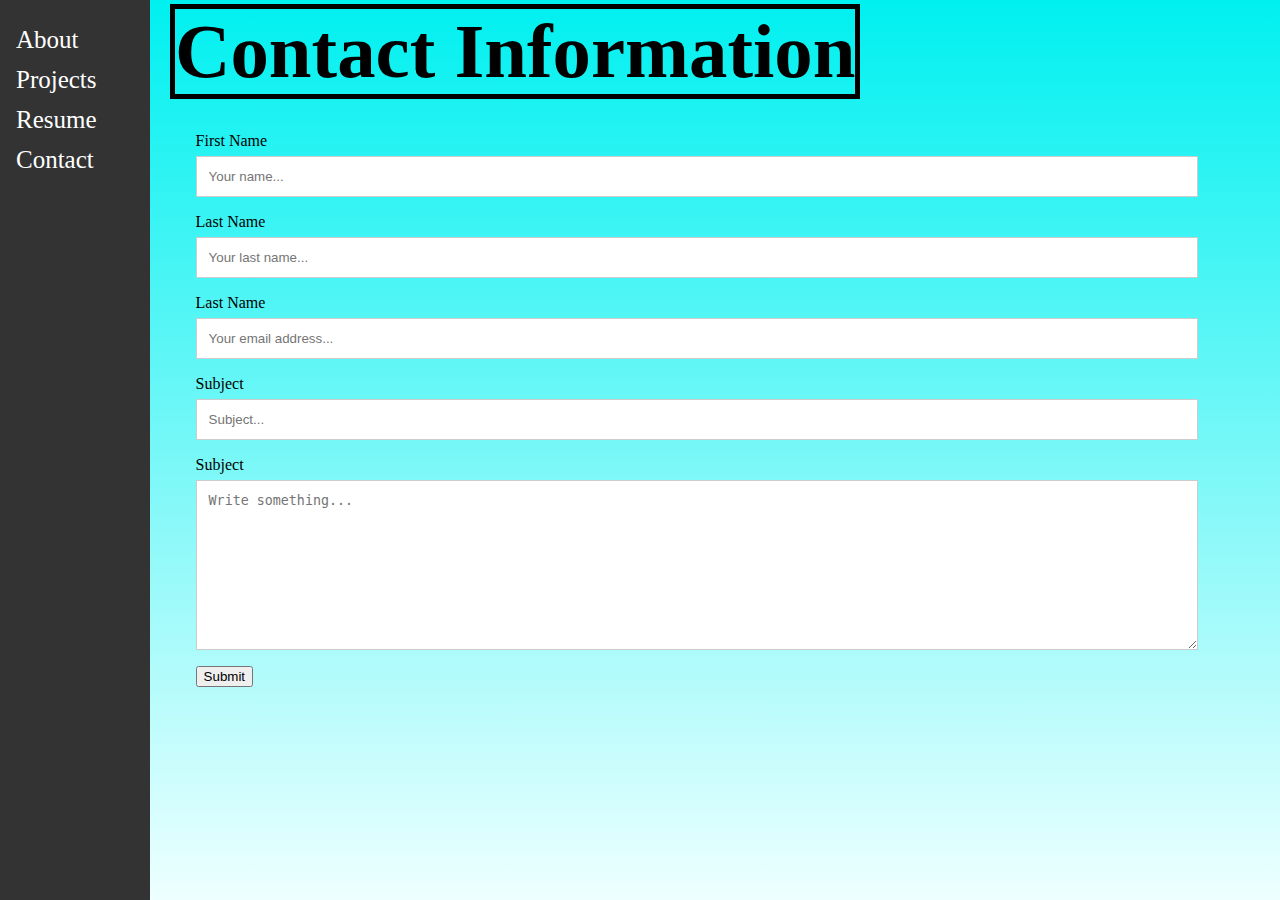
==== contact.html @ d4c87ea9 "1st Attempt to setup contact form" ====
<html>
<head>
  <meta name="viewport" content="width=device-width, initial-scale=1">
  <link rel="stylesheet" href="styles.css">
</head>

<div class="sidenav">
    <a href="/Pauls_Portfolio/index.html">About</a>
    <a href="#">Projects</a>
    <a href="/Pauls_Portfolio/resume.html">Resume</a>
    <a href="/Pauls_Portfolio/contact.html">Contact</a>
  </div>
  
  <header style="font-size: 170%;">
    <h1 class="header" style="font-size: 6vw;"> Contact Information <h1>  
  </header>

  <div class="contact_form">
    <form action="/Pauls_Portfolio/contact.php">
        <label for="fname">First Name</label>
        <input type="text" id="fname" name="firstname" placeholder="Your name...">
        <label for="lname">Last Name</label>
        <input type="text" id="lname" name="lastname" placeholder="Your last name...">
        <label for="email">Last Name</label>
        <input type="text" id="email" name="email" placeholder="Your email address...">
        <label for="subject">Subject</label>
        <input type="text" id="subject" name="subject" placeholder="Subject...">
        <label for="subject">Subject</label>
        <textarea id="message" name="message" placeholder="Write something..." style="height:170px"></textarea>
        <input type="submit" value="Submit">
     </form>
</div>

</html>
---- styles.css ----
/* Style page content */
body{
    background-image: linear-gradient(to bottom, #00f0f0, #eeffff);
    margin-left: 160px; /* Same as the width of the sidebar */
    padding: 0px 10px;
    
}
.genText {
    max-width: 50vw;
    font-family: sans-serif; 
}
.pdf {
  width: 750px;
  height: 850px;
}

.main {
  font-size: 110%; 
  line-height: 200%;
  max-width: 75vw;
  display: block;
}

.header {
  display: inline; 
  border-style: solid; 
  border-width: 5px;
  font-size: 55px;
}

.pfp {
    float: right; 
    border-radius: 48%; 
    max-width: 440px; 
    height: auto;
    margin-left: 3vw;
}

.sidenav {
  height: 100%; /* Full-height: remove this if you want "auto" height */
  width: 150px; /* Set the width of the sidebar */
  position: fixed; /* Fixed Sidebar (stay in place on scroll) */
  z-index: 1; /* Stay on top */
  top: 0; /* Stay at the top */
  left: 0;
  background-color: #333; /* Black */
  overflow-x: hidden; /* Disable horizontal scroll */
  padding-top: 20px;
}

/* The navigation menu links */
.sidenav a {
  padding: 6px 8px 6px 16px;
  text-decoration: none;
  font-size: 25px;
  color: white;
  display: block;
}

/* When you mouse over the navigation links, change their color */
.sidenav a:hover {
  color: orange;
  background-color: #111;
}

input[type=text], select, textarea {
  width: 100%;
  padding: 12px;
  border: 1px solid #ccc;
  margin-top: 6px;
  margin-bottom: 16px;
  resize: vertical;
}

.contact_form {
  display: table;
  float: left;
  margin: 0vw 5vw 5vw 2vw;
}

/* On smaller screens, where height is less than 900px, change the style of the sidebar (less padding and a smaller font size) */
@media screen and (max-width: 900px) {
  body {
    margin-left: 18vw;
  }
  .sidenav {
      padding-top: 15px;
      width: 15vw;
  }
  .sidenav a {
      font-size: 3vw;
      padding: 1vw;
  }
  .header {
      font-size: 8vw;
  }
  .main {
      max-width: 71vw;
      line-height: 7vw;
  }
  .genText {
      font-size: 5vw;
      max-width: 100%;
  }
  .pfp {
      max-width: 100%;
      height: auto;
      padding-bottom: 5vw;
  }
  .pdf {
      max-width: 73vw;
      height: 100%;
  }
}
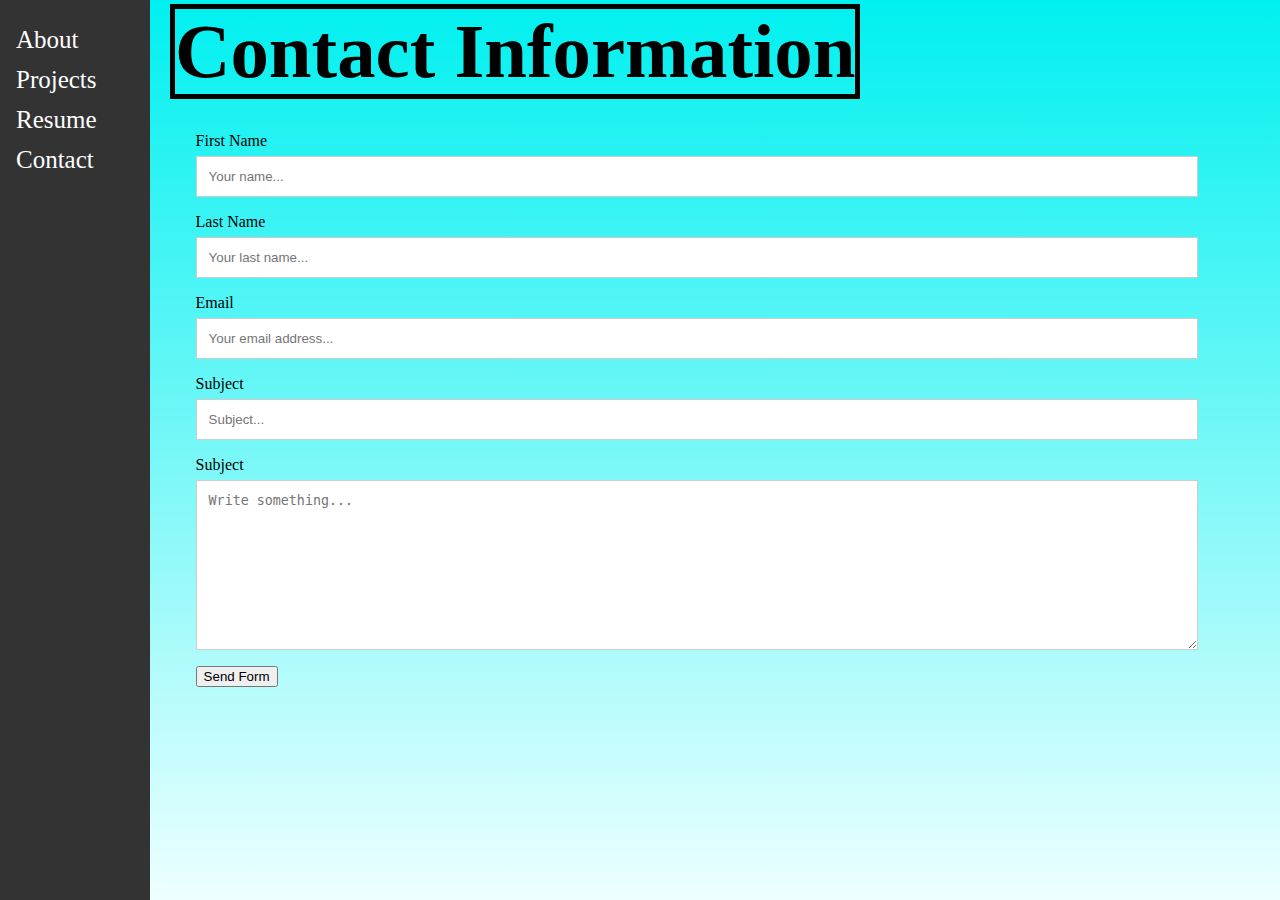
==== commit cbc7817d: "Contact form attempt #3, got a 405 error last time" ====
--- a/contact.html
+++ b/contact.html
@@ -16,18 +16,18 @@
   </header>
 
   <div class="contact_form">
-    <form action="/Pauls_Portfolio/contact.php">
+    <form method="post" name="myemailform" action="/Pauls_Portfolio/contact.php">
         <label for="fname">First Name</label>
         <input type="text" id="fname" name="firstname" placeholder="Your name...">
         <label for="lname">Last Name</label>
         <input type="text" id="lname" name="lastname" placeholder="Your last name...">
-        <label for="email">Last Name</label>
+        <label for="email">Email</label>
         <input type="text" id="email" name="email" placeholder="Your email address...">
         <label for="subject">Subject</label>
         <input type="text" id="subject" name="subject" placeholder="Subject...">
         <label for="subject">Subject</label>
         <textarea id="message" name="message" placeholder="Write something..." style="height:170px"></textarea>
-        <input type="submit" value="Submit">
+        <input type="submit" value="Send Form">
      </form>
 </div>
 
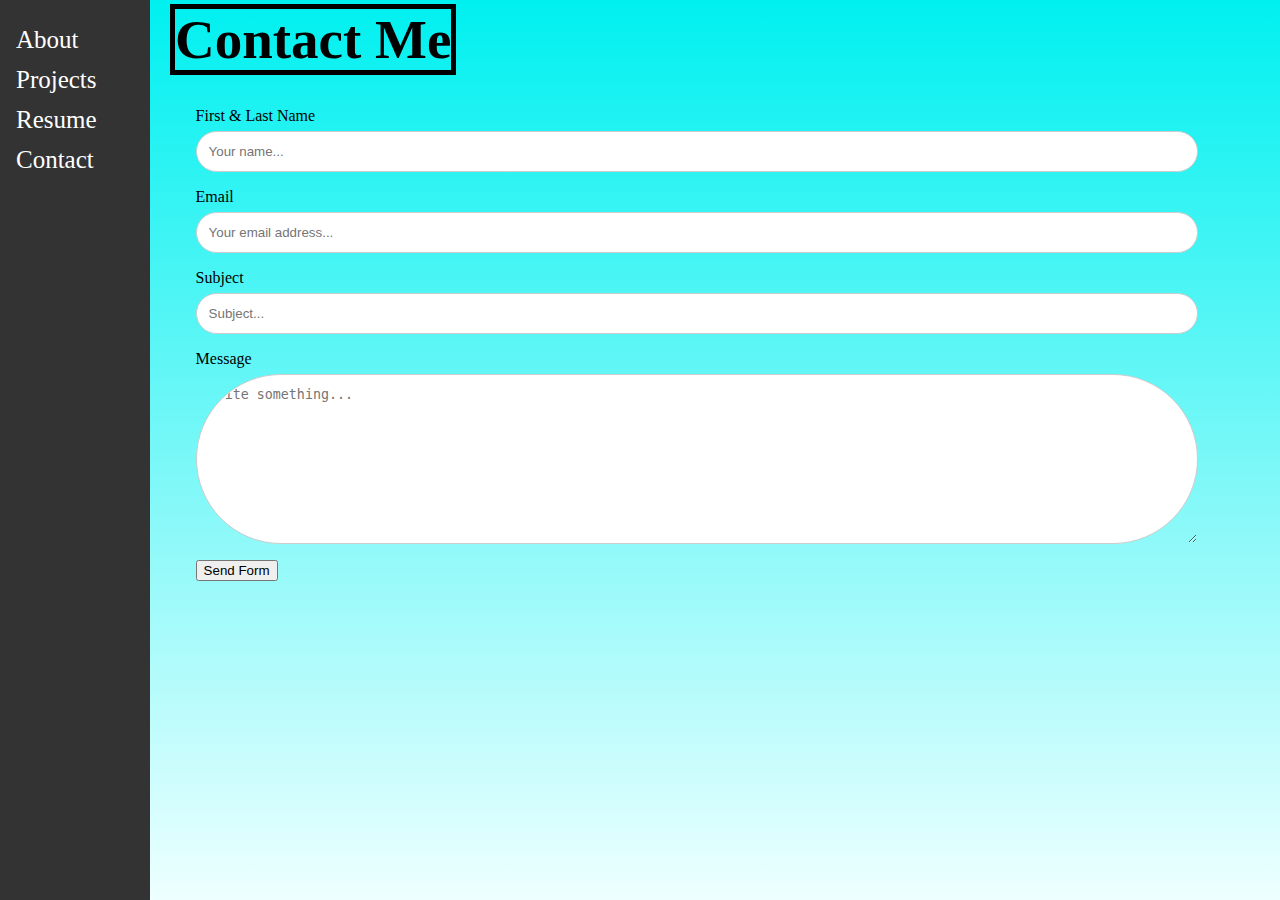
==== commit 198fd2bd: "Made all contact fields required" ====
--- a/contact.html
+++ b/contact.html
@@ -12,21 +12,19 @@
   </div>
   
   <header style="font-size: 170%;">
-    <h1 class="header" style="font-size: 6vw;"> Contact Information <h1>  
+    <h1 class="header"> Contact Me <h1>  
   </header>
 
   <div class="contact_form">
-    <form method="post" name="myemailform" action="/Pauls_Portfolio/contact.php">
-        <label for="fname">First Name</label>
-        <input type="text" id="fname" name="firstname" placeholder="Your name...">
-        <label for="lname">Last Name</label>
-        <input type="text" id="lname" name="lastname" placeholder="Your last name...">
+    <form method="post" action="https://formspree.io/f/mbjbreey">
+        <label for="name">First & Last Name</label>
+        <input type="text" id="name" name="name" placeholder="Your name..." required="true">
         <label for="email">Email</label>
-        <input type="text" id="email" name="email" placeholder="Your email address...">
+        <input type="text" id="email" name="email" placeholder="Your email address..." required="true">
         <label for="subject">Subject</label>
-        <input type="text" id="subject" name="subject" placeholder="Subject...">
-        <label for="subject">Subject</label>
-        <textarea id="message" name="message" placeholder="Write something..." style="height:170px"></textarea>
+        <input type="text" id="subject" name="subject" placeholder="Subject..." required="true">
+        <label for="message">Message</label>
+        <textarea id="message" name="message" placeholder="Write something..." style="height:170px" required="true"></textarea>
         <input type="submit" value="Send Form">
      </form>
 </div>
--- a/styles.css
+++ b/styles.css
@@ -70,6 +70,7 @@
   margin-top: 6px;
   margin-bottom: 16px;
   resize: vertical;
+  border-radius: 100px;
 }
 
 .contact_form {
@@ -111,4 +112,7 @@
       max-width: 73vw;
       height: 100%;
   }
+  input[type=text], select, textarea {
+    border-radius: 20px;
+  }
 }
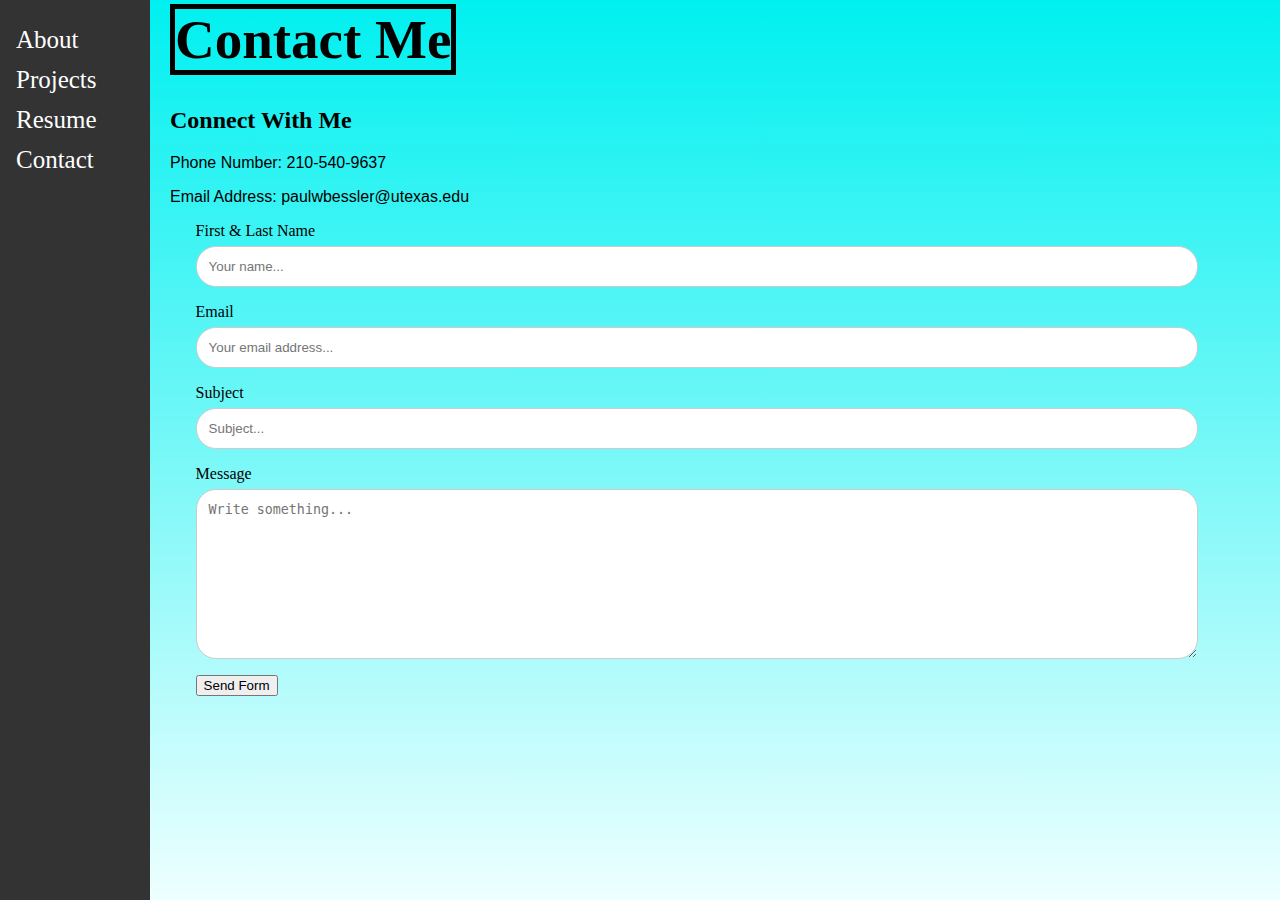
==== commit b91cc89e: "Added contact me section with phone number etc" ====
--- a/contact.html
+++ b/contact.html
@@ -9,13 +9,19 @@
     <a href="#">Projects</a>
     <a href="/Pauls_Portfolio/resume.html">Resume</a>
     <a href="/Pauls_Portfolio/contact.html">Contact</a>
-  </div>
+</div>
   
-  <header style="font-size: 170%;">
+<header style="font-size: 170%;">
     <h1 class="header"> Contact Me <h1>  
-  </header>
+</header>
 
-  <div class="contact_form">
+<div class="contact_info">
+    <h2>Connect With Me </h2>
+    <p class="genText">Phone Number: 210-540-9637</p>
+    <p class="genText">Email Address: paulwbessler@utexas.edu</p>
+</div>
+
+<div class="contact_form">
     <form method="post" action="https://formspree.io/f/mbjbreey">
         <label for="name">First & Last Name</label>
         <input type="text" id="name" name="name" placeholder="Your name..." required="true">
@@ -26,7 +32,7 @@
         <label for="message">Message</label>
         <textarea id="message" name="message" placeholder="Write something..." style="height:170px" required="true"></textarea>
         <input type="submit" value="Send Form">
-     </form>
+    </form>
 </div>
 
 </html>--- a/styles.css
+++ b/styles.css
@@ -70,7 +70,7 @@
   margin-top: 6px;
   margin-bottom: 16px;
   resize: vertical;
-  border-radius: 100px;
+  border-radius: 20px;
 }
 
 .contact_form {
@@ -115,4 +115,19 @@
   input[type=text], select, textarea {
     border-radius: 20px;
   }
+  .contact_form {
+    float: none;
+    font-size: 5vw;
+    width: 62vw;
+    background: none;
+  }
+
+  .contact_info {
+    float: none;
+    width: 74vw;
+    font-size: 5vw;
+    text-align: center;
+    padding: 0.5vw 0vw 2vw 0vw;
+    margin-bottom: 6vw;
+  }
 }
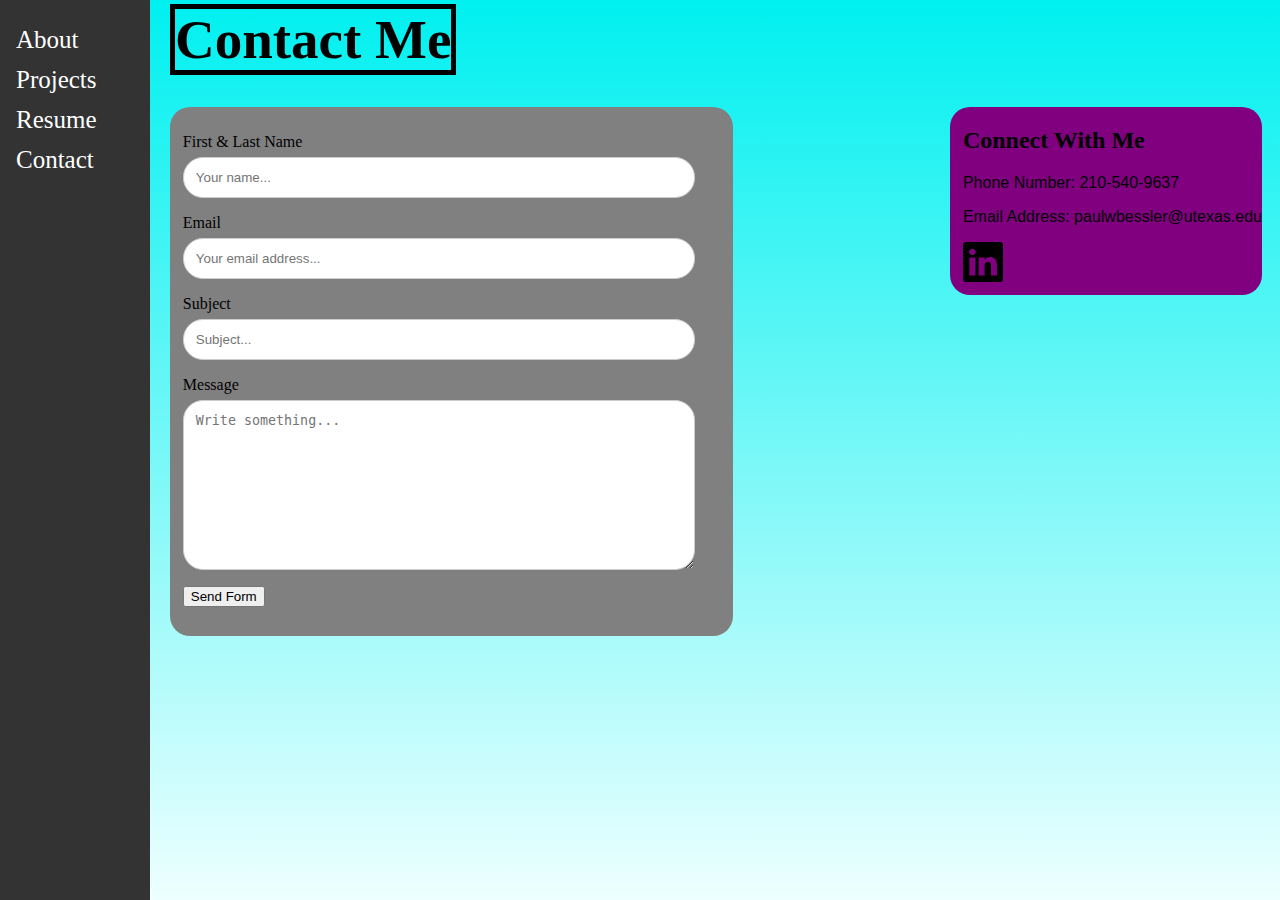
==== commit 152c161f: "Changing spacing on contact sheet, fixing linkedIn icon" ====
--- a/contact.html
+++ b/contact.html
@@ -15,24 +15,29 @@
     <h1 class="header"> Contact Me <h1>  
 </header>
 
-<div class="contact_info">
-    <h2>Connect With Me </h2>
-    <p class="genText">Phone Number: 210-540-9637</p>
-    <p class="genText">Email Address: paulwbessler@utexas.edu</p>
-</div>
+<div style="display: inline-block"></div>
+    <div class="contact_info">
+        <h2>Connect With Me </h2>
+        <p class="genText">Phone Number: 210-540-9637</p>
+        <p class="genText">Email Address: paulwbessler@utexas.edu</p>
+        <a href="https://www.linkedin.com/in/paulwbessler/" ></a><svg xmlns="http://www.w3.org/2000/svg" width="40" height="40" fill="currentColor" class="bi bi-linkedin" viewBox="0 0 16 16"> 
+            <path d="M0 1.146C0 .513.526 0 1.175 0h13.65C15.474 0 16 .513 16 1.146v13.708c0 .633-.526 1.146-1.175 1.146H1.175C.526 16 0 15.487 0 14.854V1.146zm4.943 12.248V6.169H2.542v7.225h2.401zm-1.2-8.212c.837 0 1.358-.554 1.358-1.248-.015-.709-.52-1.248-1.342-1.248-.822 0-1.359.54-1.359 1.248 0 .694.521 1.248 1.327 1.248h.016zm4.908 8.212V9.359c0-.216.016-.432.08-.586.173-.431.568-.878 1.232-.878.869 0 1.216.662 1.216 1.634v3.865h2.401V9.25c0-2.22-1.184-3.252-2.764-3.252-1.274 0-1.845.7-2.165 1.193v.025h-.016a5.54 5.54 0 0 1 .016-.025V6.169h-2.4c.03.678 0 7.225 0 7.225h2.4z" />
+        </svg>
+    </div>
 
-<div class="contact_form">
-    <form method="post" action="https://formspree.io/f/mbjbreey">
-        <label for="name">First & Last Name</label>
-        <input type="text" id="name" name="name" placeholder="Your name..." required="true">
-        <label for="email">Email</label>
-        <input type="text" id="email" name="email" placeholder="Your email address..." required="true">
-        <label for="subject">Subject</label>
-        <input type="text" id="subject" name="subject" placeholder="Subject..." required="true">
-        <label for="message">Message</label>
-        <textarea id="message" name="message" placeholder="Write something..." style="height:170px" required="true"></textarea>
-        <input type="submit" value="Send Form">
-    </form>
+    <div class="contact_form">
+        <form method="post" action="https://formspree.io/f/mbjbreey">
+            <label for="name">First & Last Name</label>
+            <input type="text" id="name" name="name" placeholder="Your name..." required="true">
+            <label for="email">Email</label>
+            <input type="text" id="email" name="email" placeholder="Your email address..." required="true">
+            <label for="subject">Subject</label>
+            <input type="text" id="subject" name="subject" placeholder="Subject..." required="true">
+            <label for="message">Message</label>
+            <textarea id="message" name="message" placeholder="Write something..." style="height:170px" required="true"></textarea>
+            <input type="submit" value="Send Form">
+        </form>
+    </div>
 </div>
 
 </html>--- a/styles.css
+++ b/styles.css
@@ -74,9 +74,21 @@
 }
 
 .contact_form {
-  display: table;
   float: left;
-  margin: 0vw 5vw 5vw 2vw;
+  background: grey;
+  padding: 2vw 3vw 1vw 1vw;
+  max-width: 40vw;
+  border-radius: 20px;
+  margin-bottom: 2vw;
+}
+
+.contact_info {
+  float: right;
+  background: purple;
+  margin: 0vw 0vw 0vw 2vw;
+  padding: 0vw 0vw 1vw 1vw;
+  max-width: 40vw;
+  border-radius: 20px;
 }
 
 /* On smaller screens, where height is less than 900px, change the style of the sidebar (less padding and a smaller font size) */
@@ -118,16 +130,16 @@
   .contact_form {
     float: none;
     font-size: 5vw;
-    width: 62vw;
+    max-width: 59vw;
     background: none;
   }
 
   .contact_info {
     float: none;
-    width: 74vw;
+    max-width: 74vw;
     font-size: 5vw;
     text-align: center;
-    padding: 0.5vw 0vw 2vw 0vw;
-    margin-bottom: 6vw;
+    padding: 0.5vw 0vw 3vw 0vw;
+    margin: 0vw 0vw 6vw 0vw;
   }
 }
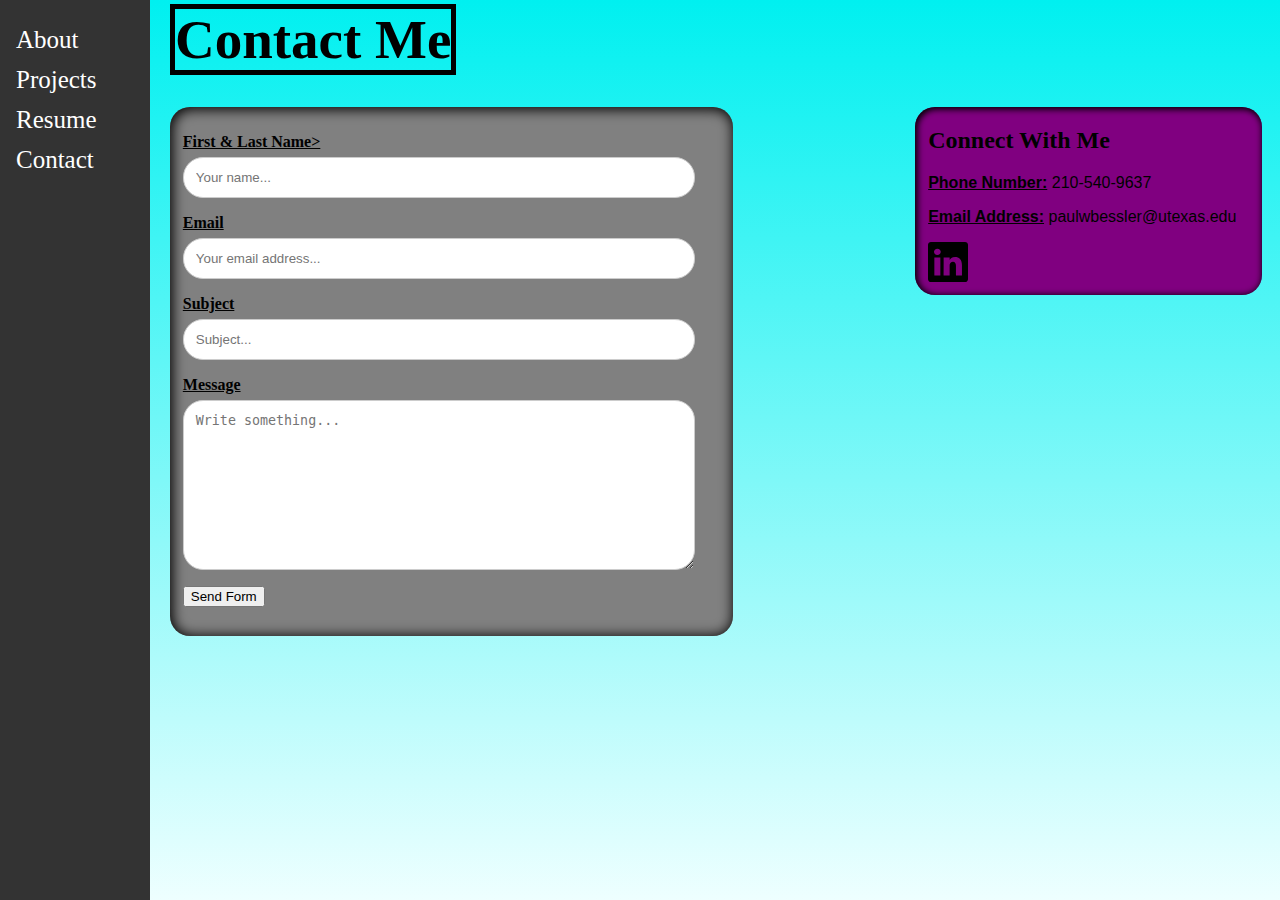
==== commit 72c656a9: "Changed color of icon when clicked, added underlining and bold for contact page, added background sh" ====
--- a/contact.html
+++ b/contact.html
@@ -18,22 +18,22 @@
 <div style="display: inline-block"></div>
     <div class="contact_info">
         <h2>Connect With Me </h2>
-        <p class="genText">Phone Number: 210-540-9637</p>
-        <p class="genText">Email Address: paulwbessler@utexas.edu</p>
-        <a href="https://www.linkedin.com/in/paulwbessler/" ></a><svg xmlns="http://www.w3.org/2000/svg" width="40" height="40" fill="currentColor" class="bi bi-linkedin" viewBox="0 0 16 16"> 
+        <p class="genText"><u><b>Phone Number:</b></u> 210-540-9637</p>
+        <p class="genText"><u><b>Email Address:</b></u> paulwbessler@utexas.edu</p>
+        <a href="https://www.linkedin.com/in/paulwbessler/" > <svg xmlns="http://www.w3.org/2000/svg" width="40" height="40" fill="" class="bi bi-linkedin" viewBox="0 0 16 16"> 
             <path d="M0 1.146C0 .513.526 0 1.175 0h13.65C15.474 0 16 .513 16 1.146v13.708c0 .633-.526 1.146-1.175 1.146H1.175C.526 16 0 15.487 0 14.854V1.146zm4.943 12.248V6.169H2.542v7.225h2.401zm-1.2-8.212c.837 0 1.358-.554 1.358-1.248-.015-.709-.52-1.248-1.342-1.248-.822 0-1.359.54-1.359 1.248 0 .694.521 1.248 1.327 1.248h.016zm4.908 8.212V9.359c0-.216.016-.432.08-.586.173-.431.568-.878 1.232-.878.869 0 1.216.662 1.216 1.634v3.865h2.401V9.25c0-2.22-1.184-3.252-2.764-3.252-1.274 0-1.845.7-2.165 1.193v.025h-.016a5.54 5.54 0 0 1 .016-.025V6.169h-2.4c.03.678 0 7.225 0 7.225h2.4z" />
-        </svg>
+        </svg> </a>
     </div>
 
     <div class="contact_form">
         <form method="post" action="https://formspree.io/f/mbjbreey">
-            <label for="name">First & Last Name</label>
+            <label for="name"><u><b>First & Last Name></label>
             <input type="text" id="name" name="name" placeholder="Your name..." required="true">
             <label for="email">Email</label>
             <input type="text" id="email" name="email" placeholder="Your email address..." required="true">
             <label for="subject">Subject</label>
             <input type="text" id="subject" name="subject" placeholder="Subject..." required="true">
-            <label for="message">Message</label>
+            <label for="message">Message</b></u></label>
             <textarea id="message" name="message" placeholder="Write something..." style="height:170px" required="true"></textarea>
             <input type="submit" value="Send Form">
         </form>
--- a/styles.css
+++ b/styles.css
@@ -76,6 +76,7 @@
 .contact_form {
   float: left;
   background: grey;
+  box-shadow: 0.1vw 0.1vw 1vw 0.1vw black inset;
   padding: 2vw 3vw 1vw 1vw;
   max-width: 40vw;
   border-radius: 20px;
@@ -85,10 +86,16 @@
 .contact_info {
   float: right;
   background: purple;
+  box-shadow: 0.1vw 0.1vw 0.5vw 0.1vw black inset;
   margin: 0vw 0vw 0vw 2vw;
-  padding: 0vw 0vw 1vw 1vw;
-  max-width: 40vw;
+  padding: 0vw 2vw 1vw 1vw;
+  max-width: 45vw;
   border-radius: 20px;
+}
+
+/*Color for linkedin icon on a hover*/
+.bi:hover {
+  fill: lightblue;
 }
 
 /* On smaller screens, where height is less than 900px, change the style of the sidebar (less padding and a smaller font size) */
@@ -132,6 +139,7 @@
     font-size: 5vw;
     max-width: 59vw;
     background: none;
+    box-shadow: none;
   }
 
   .contact_info {
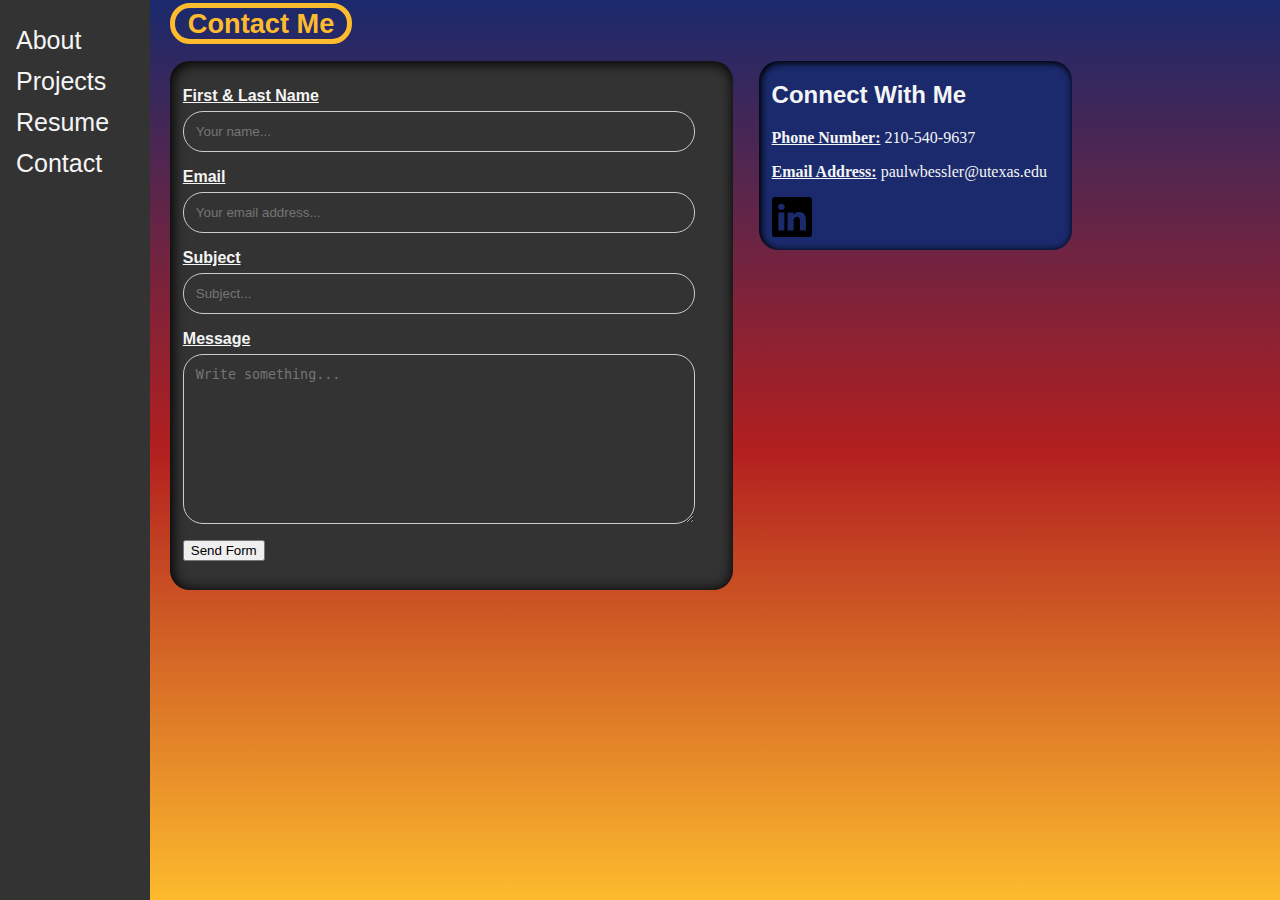
==== commit b02abe02: "Changed header font styling" ====
--- a/contact.html
+++ b/contact.html
@@ -6,16 +6,16 @@
 
 <div class="sidenav">
     <a href="/Pauls_Portfolio/index.html">About</a>
-    <a href="#">Projects</a>
+    <a href="/Pauls_Portfolio/projects.html">Projects</a>
     <a href="/Pauls_Portfolio/resume.html">Resume</a>
     <a href="/Pauls_Portfolio/contact.html">Contact</a>
 </div>
   
-<header style="font-size: 170%;">
+<header id="contact_title">
     <h1 class="header"> Contact Me <h1>  
 </header>
 
-<div style="display: inline-block"></div>
+<div style="display: inline-block">
     <div class="contact_info">
         <h2>Connect With Me </h2>
         <p class="genText"><u><b>Phone Number:</b></u> 210-540-9637</p>
@@ -27,7 +27,7 @@
 
     <div class="contact_form">
         <form method="post" action="https://formspree.io/f/mbjbreey">
-            <label for="name"><u><b>First & Last Name></label>
+            <label for="name"><u><b>First & Last Name</label>
             <input type="text" id="name" name="name" placeholder="Your name..." required="true">
             <label for="email">Email</label>
             <input type="text" id="email" name="email" placeholder="Your email address..." required="true">
--- a/styles.css
+++ b/styles.css
@@ -1,66 +1,76 @@
 /* Style page content */
 body{
-    background-image: linear-gradient(to bottom, #00f0f0, #eeffff);
-    margin-left: 160px; /* Same as the width of the sidebar */
-    padding: 0px 10px;
-    
+  background-image: linear-gradient(to bottom, #1a2a6c, #b21f1f, #fdbb2d);
+  margin-left: 160px; /* Same as the width of the sidebar */
+  padding: 0px 10px;
+  color: #f5f5f5; /* Light text color for contrast */
+  font-family: 'Arial', sans-serif;
 }
+
 .genText {
-    max-width: 50vw;
-    font-family: sans-serif; 
+max-width: 77vw;
+font-family: 'Georgia', serif; 
 }
+
 .pdf {
-  width: 750px;
-  height: 850px;
+width: 750px;
+height: 850px;
 }
 
 .main {
-  font-size: 110%; 
-  line-height: 200%;
-  max-width: 75vw;
-  display: block;
+font-size: 110%;
+line-height: 200%;
+max-width: 1000vw;
+display: inline-block;
+background: #333;
+box-shadow: 0.1vw 0.1vw 1vw 0.1vw black inset;
+padding: 1vw 1vw 1vw 2vw;
+border-radius: 2vw;
 }
 
 .header {
-  display: inline; 
-  border-style: solid; 
-  border-width: 5px;
-  font-size: 55px;
+display: inline; 
+border-style: solid; 
+border-width: 5px;
+font-size: 170%;
+padding: 0vw 1vw 0vw 1vw;
+border-radius: 20px;
+color: #fdbb2d; /* Golden color for headers */
 }
 
 .pfp {
-    float: right; 
-    border-radius: 48%; 
-    max-width: 440px; 
-    height: auto;
-    margin-left: 3vw;
+float: right;
+border-radius: 48%;
+max-width: 440px;
+height: auto;
+padding: 1vw 2vw 2vw 1vw;
 }
 
 .sidenav {
-  height: 100%; /* Full-height: remove this if you want "auto" height */
-  width: 150px; /* Set the width of the sidebar */
-  position: fixed; /* Fixed Sidebar (stay in place on scroll) */
-  z-index: 1; /* Stay on top */
-  top: 0; /* Stay at the top */
-  left: 0;
-  background-color: #333; /* Black */
-  overflow-x: hidden; /* Disable horizontal scroll */
-  padding-top: 20px;
+height: 100%; /* Full-height: remove this if you want "auto" height */
+width: 150px; /* Set the width of the sidebar */
+position: fixed; /* Fixed Sidebar (stay in place on scroll) */
+z-index: 1; /* Stay on top */
+top: 0; /* Stay at the top */
+left: 0;
+background-color: #333; /* Dark grey */
+overflow-x: hidden; /* Disable horizontal scroll */
+padding-top: 20px;
 }
 
 /* The navigation menu links */
 .sidenav a {
-  padding: 6px 8px 6px 16px;
-  text-decoration: none;
-  font-size: 25px;
-  color: white;
-  display: block;
+padding: 6px 8px 6px 16px;
+text-decoration: none;
+font-size: 25px;
+color: #f5f5f5; /* Light text color for contrast */
+display: block;
 }
 
 /* When you mouse over the navigation links, change their color */
 .sidenav a:hover {
-  color: orange;
-  background-color: #111;
+color: #fdbb2d; /* Golden color on hover */
+background-color: #111;
 }
 
 input[type=text], select, textarea {
@@ -71,11 +81,13 @@
   margin-bottom: 16px;
   resize: vertical;
   border-radius: 20px;
+  background-color: #333; /* Dark grey */
+  color: #f5f5f5; /* Light text color for contrast */
 }
 
 .contact_form {
   float: left;
-  background: grey;
+  background: #333; /* Dark grey */
   box-shadow: 0.1vw 0.1vw 1vw 0.1vw black inset;
   padding: 2vw 3vw 1vw 1vw;
   max-width: 40vw;
@@ -85,7 +97,7 @@
 
 .contact_info {
   float: right;
-  background: purple;
+  background: #1a2a6c; /* Deep blue */
   box-shadow: 0.1vw 0.1vw 0.5vw 0.1vw black inset;
   margin: 0vw 0vw 0vw 2vw;
   padding: 0vw 2vw 1vw 1vw;
@@ -95,7 +107,25 @@
 
 /*Color for linkedin icon on a hover*/
 .bi:hover {
-  fill: lightblue;
+  fill: #fdbb2d; /* Golden color on hover */
+}
+
+.button {
+  color: #f5f5f5; /* Light text color for contrast */
+  background-color: #b21f1f; /* Rich red */
+  box-shadow: 0.1vw 0.1vw 1vw 0.1vw black inset;
+  padding: 0.75vw;
+  text-align: center;
+  display: inline-block;
+  font-size: 1.5vw;
+  border-radius: 1vw;
+  margin: 1vw 1vw 1vw 0vw;
+  opacity: 90%;
+}
+
+.button:hover{
+  border: 2px solid #fdbb2d; /* Golden color on hover */
+  opacity: 100%;
 }
 
 /* On smaller screens, where height is less than 900px, change the style of the sidebar (less padding and a smaller font size) */
@@ -125,29 +155,10 @@
   .pfp {
       max-width: 100%;
       height: auto;
-      padding-bottom: 5vw;
+      padding: 0.5vw 0.5vw 5vw 0vw;
   }
   .pdf {
       max-width: 73vw;
-      height: 100%;
+      height: auto;
   }
-  input[type=text], select, textarea {
-    border-radius: 20px;
-  }
-  .contact_form {
-    float: none;
-    font-size: 5vw;
-    max-width: 59vw;
-    background: none;
-    box-shadow: none;
-  }
-
-  .contact_info {
-    float: none;
-    max-width: 74vw;
-    font-size: 5vw;
-    text-align: center;
-    padding: 0.5vw 0vw 3vw 0vw;
-    margin: 0vw 0vw 6vw 0vw;
-  }
-}
+}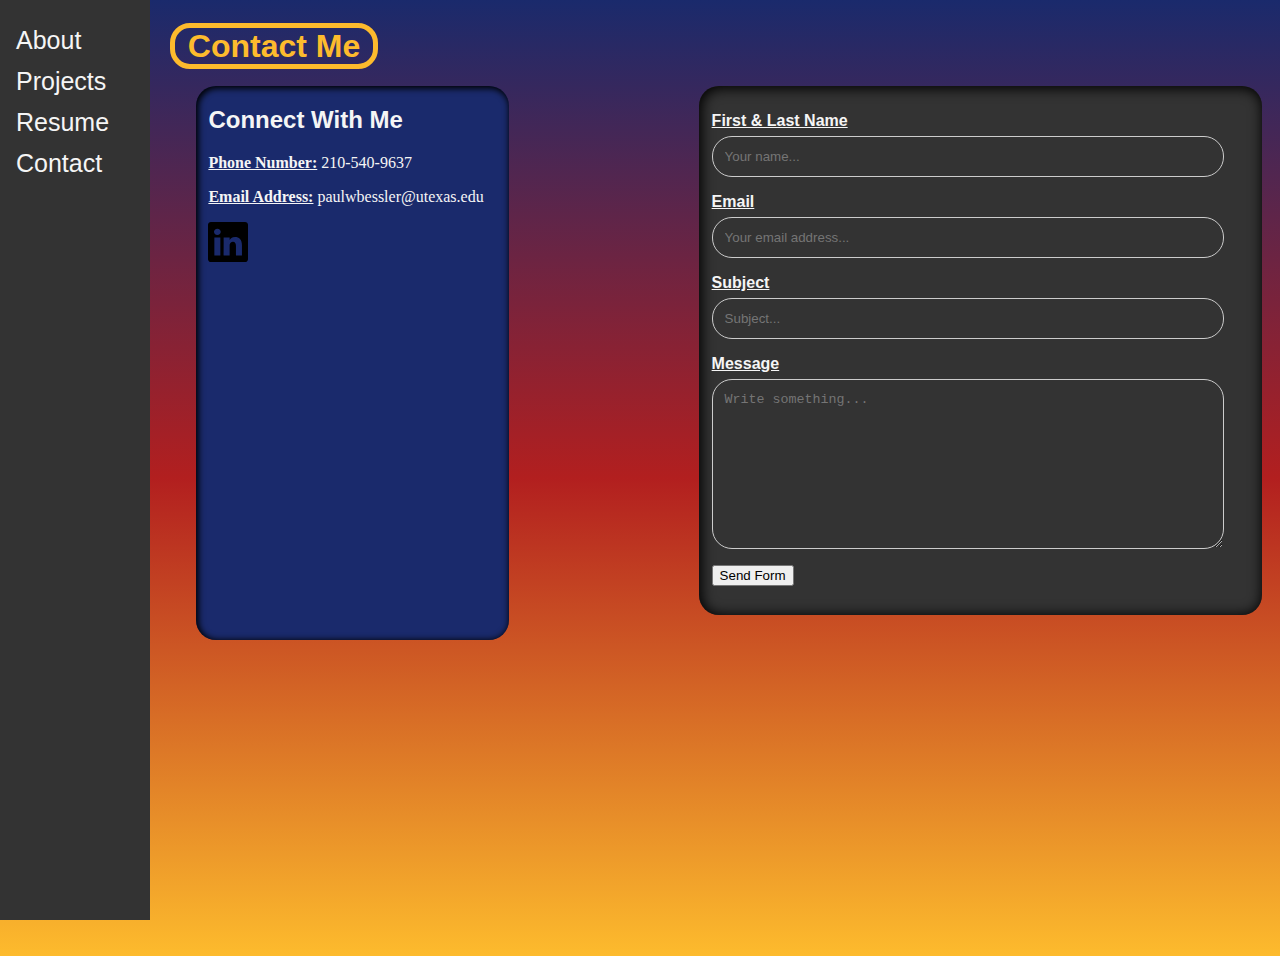
==== commit 82665abc: "Testing different arranging of contact page" ====
--- a/contact.html
+++ b/contact.html
@@ -15,7 +15,7 @@
     <h1 class="header"> Contact Me <h1>  
 </header>
 
-<div style="display: inline-block">
+<div class="contact_container">
     <div class="contact_info">
         <h2>Connect With Me </h2>
         <p class="genText"><u><b>Phone Number:</b></u> 210-540-9637</p>
--- a/styles.css
+++ b/styles.css
@@ -2,9 +2,10 @@
 body{
   background-image: linear-gradient(to bottom, #1a2a6c, #b21f1f, #fdbb2d);
   margin-left: 160px; /* Same as the width of the sidebar */
-  padding: 0px 10px;
+  padding: 20px 10px;
   color: #f5f5f5; /* Light text color for contrast */
   font-family: 'Arial', sans-serif;
+  min-height: 100vh; /* Full-height */
 }
 
 .genText {
@@ -25,6 +26,7 @@
 background: #333;
 box-shadow: 0.1vw 0.1vw 1vw 0.1vw black inset;
 padding: 1vw 1vw 1vw 2vw;
+margin: 1em 0em;
 border-radius: 2vw;
 }
 
@@ -32,8 +34,9 @@
 display: inline; 
 border-style: solid; 
 border-width: 5px;
-font-size: 170%;
+font-size: 2em;
 padding: 0vw 1vw 0vw 1vw;
+margin: 0.5em 0em;
 border-radius: 20px;
 color: #fdbb2d; /* Golden color for headers */
 }
@@ -85,8 +88,13 @@
   color: #f5f5f5; /* Light text color for contrast */
 }
 
+.contact_container {
+  display: flex;
+  flex-wrap: wrap;
+  justify-content: space-between;
+}
+
 .contact_form {
-  float: left;
   background: #333; /* Dark grey */
   box-shadow: 0.1vw 0.1vw 1vw 0.1vw black inset;
   padding: 2vw 3vw 1vw 1vw;
@@ -96,7 +104,6 @@
 }
 
 .contact_info {
-  float: right;
   background: #1a2a6c; /* Deep blue */
   box-shadow: 0.1vw 0.1vw 0.5vw 0.1vw black inset;
   margin: 0vw 0vw 0vw 2vw;
@@ -159,6 +166,9 @@
   }
   .pdf {
       max-width: 73vw;
-      height: auto;
+  }
+
+  .contact_container {
+    flex-direction: column;
   }
 }